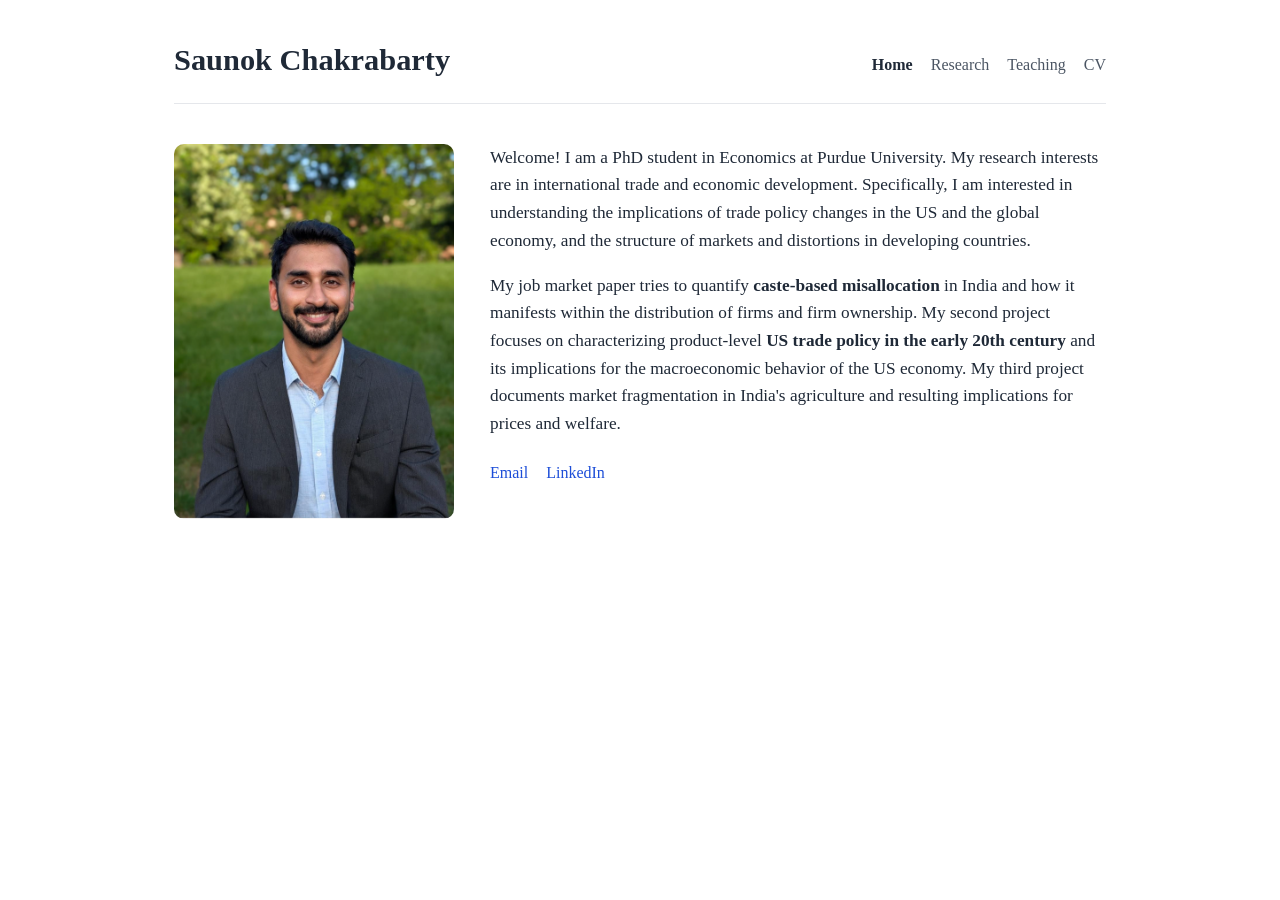
==== index.html @ bd4adfef "Add files via upload" ====
<!doctype html>
<html lang="en">
<head>
  <meta charset="utf-8" />
  <meta name="viewport" content="width=device-width, initial-scale=1" />
  <title>Saunok Chakrabarty</title>
  <meta name="description" content="Saunok Chakrabarty — Economics PhD student at Purdue University." />
  <link rel="stylesheet" href="styles.css" />
</head>
<body>
  <main class="page">
    <header class="site-header">
      <a class="brand" href="index.html">Saunok Chakrabarty</a>
      <nav aria-label="Primary navigation">
        <a href="index.html" aria-current="page">Home</a>
        <a href="research.html">Research</a>
        <a href="teaching.html">Teaching</a>
        <a href="cv.pdf">CV</a>
      </nav>
    </header>

    <section class="intro">
      <div class="photo">
        <img src="profile-photo.png" alt="Photo of Saunok Chakrabarty" />
      </div>
      <div class="intro-text">
        <p>
          Welcome! I am a PhD student in Economics at Purdue University. My research interests are in international trade and economic development. Specifically, I am interested in understanding the implications of trade policy changes in the US and the global economy, and the structure of markets and distortions in developing countries.
        </p>
        <p>
          My job market paper tries to quantify <strong>caste-based misallocation</strong> in India and how it manifests within the distribution of firms and firm ownership. My second project focuses on characterizing product-level <strong>US trade policy in the early 20th century</strong> and its implications for the macroeconomic behavior of the US economy. My third project documents market fragmentation in India's agriculture and resulting implications for prices and welfare.
        </p>

        <section class="links-block" aria-label="Contact links">
          <a href="mailto:chakra61@purdue.edu">Email</a>
          <a href="https://www.linkedin.com/in/saunok-chakrabarty-0549b875/" target="_blank" rel="noopener noreferrer">LinkedIn</a>
        </section>
      </div>
    </section>
  </main>
</body>
</html>
---- styles.css ----
:root {
  --text: #1f2937;
  --muted: #4b5563;
  --border: #e5e7eb;
  --link: #1d4ed8;
  --bg: #ffffff;
}

* { box-sizing: border-box; }
html, body { margin: 0; padding: 0; background: var(--bg); color: var(--text); }
body {
  font-family: Georgia, "Times New Roman", Times, serif;
  line-height: 1.6;
}

a { color: var(--link); text-decoration: none; }
a:hover { text-decoration: underline; }

.page {
  max-width: 980px;
  margin: 0 auto;
  padding: 36px 24px 72px;
}

.site-header {
  display: flex;
  justify-content: space-between;
  align-items: baseline;
  gap: 24px;
  border-bottom: 1px solid var(--border);
  padding-bottom: 18px;
  margin-bottom: 40px;
}

.brand {
  font-size: 1.9rem;
  font-weight: 600;
  color: var(--text);
}

nav {
  display: flex;
  flex-wrap: wrap;
  gap: 18px;
}

nav a {
  color: var(--muted);
}

nav a[aria-current="page"] {
  color: var(--text);
  font-weight: 600;
}

.intro {
  display: grid;
  grid-template-columns: 280px minmax(0, 1fr);
  gap: 36px;
  align-items: start;
}

.photo img {
  width: 100%;
  height: auto;
  display: block;
  border-radius: 10px;
}

.intro-text p {
  margin-top: 0;
  margin-bottom: 1.1rem;
  font-size: 1.08rem;
}

.links-block {
  margin-top: 22px;
  display: flex;
  gap: 18px;
  flex-wrap: wrap;
}

h1 {
  font-size: 2rem;
  margin: 0 0 16px;
}

.placeholder {
  color: var(--muted);
  font-size: 1.02rem;
}

@media (max-width: 760px) {
  .site-header {
    flex-direction: column;
    align-items: flex-start;
  }
  .intro {
    grid-template-columns: 1fr;
  }
  .photo {
    max-width: 360px;
  }
}

.research-item {
  margin-top: 28px;
  max-width: 760px;
}

.research-item h2 {
  font-size: 1.22rem;
  line-height: 1.35;
  margin: 0 0 4px;
}

.paper-status {
  margin: 0 0 14px;
  color: var(--muted);
  font-style: italic;
}

.research-item p {
  font-size: 1.02rem;
}
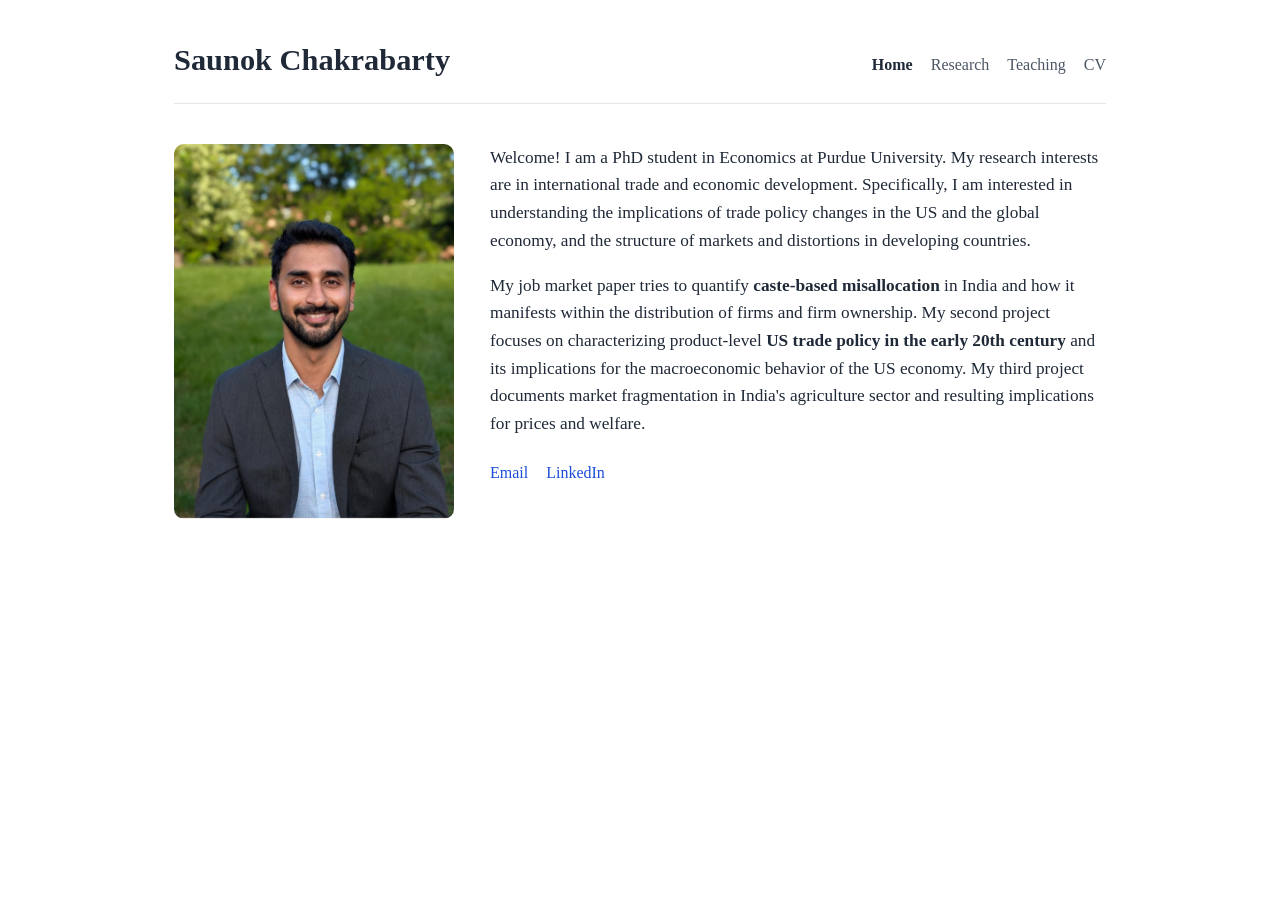
==== commit 72fbedc3: "Add files via upload" ====
--- a/index.html
+++ b/index.html
@@ -28,7 +28,7 @@
           Welcome! I am a PhD student in Economics at Purdue University. My research interests are in international trade and economic development. Specifically, I am interested in understanding the implications of trade policy changes in the US and the global economy, and the structure of markets and distortions in developing countries.
         </p>
         <p>
-          My job market paper tries to quantify <strong>caste-based misallocation</strong> in India and how it manifests within the distribution of firms and firm ownership. My second project focuses on characterizing product-level <strong>US trade policy in the early 20th century</strong> and its implications for the macroeconomic behavior of the US economy. My third project documents market fragmentation in India's agriculture and resulting implications for prices and welfare.
+          My job market paper tries to quantify <strong>caste-based misallocation</strong> in India and how it manifests within the distribution of firms and firm ownership. My second project focuses on characterizing product-level <strong>US trade policy in the early 20th century</strong> and its implications for the macroeconomic behavior of the US economy. My third project documents market fragmentation in India's agriculture sector and resulting implications for prices and welfare.
         </p>
 
         <section class="links-block" aria-label="Contact links">
